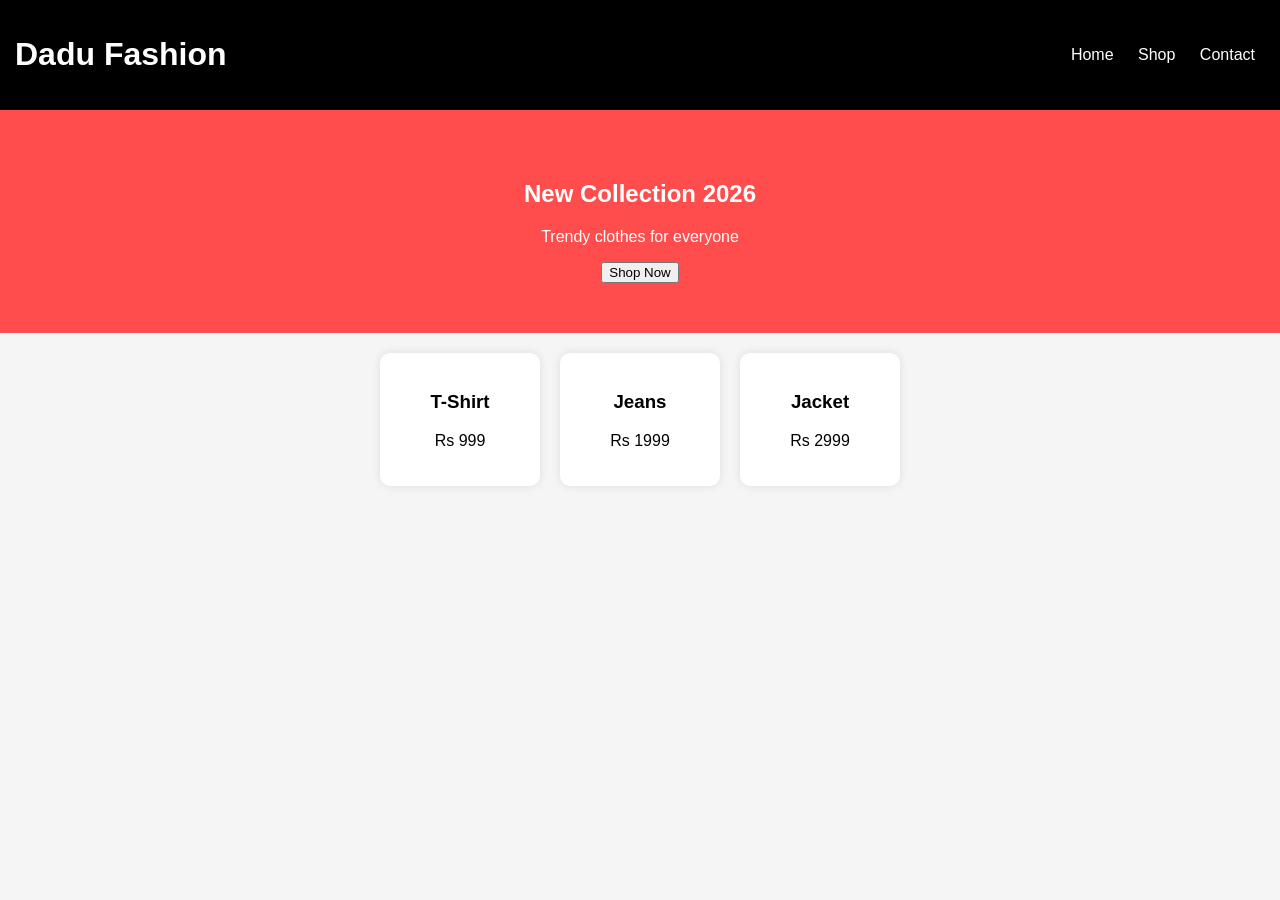
==== index.html @ 2c71d059 "Add files via upload" ====
<!DOCTYPE html>
<html lang="en">
<head>
<meta charset="UTF-8">
<meta name="viewport" content="width=device-width, initial-scale=1.0">
<title>Dadu Fashion</title>
<link rel="stylesheet" href="style.css">
</head>
<body>
<header>
  <h1>Dadu Fashion</h1>
  <nav>
    <a href="#">Home</a>
    <a href="#">Shop</a>
    <a href="#">Contact</a>
  </nav>
</header>

<section class="hero">
  <h2>New Collection 2026</h2>
  <p>Trendy clothes for everyone</p>
  <button onclick="shopNow()">Shop Now</button>
</section>

<section class="products">
  <div class="card">
    <h3>T-Shirt</h3>
    <p>Rs 999</p>
  </div>
  <div class="card">
    <h3>Jeans</h3>
    <p>Rs 1999</p>
  </div>
  <div class="card">
    <h3>Jacket</h3>
    <p>Rs 2999</p>
  </div>
</section>

<script src="script.js"></script>
</body>
</html>
---- style.css ----
body{
font-family: Arial;
margin:0;
padding:0;
background:#f5f5f5;
}

header{
background:black;
color:white;
padding:15px;
display:flex;
justify-content:space-between;
align-items:center;
}

nav a{
color:white;
margin:0 10px;
text-decoration:none;
}

.hero{
padding:50px;
text-align:center;
background:#ff4d4d;
color:white;
}

.products{
display:flex;
justify-content:center;
gap:20px;
padding:20px;
}

.card{
background:white;
padding:20px;
border-radius:10px;
width:120px;
text-align:center;
box-shadow:0 0 10px rgba(0,0,0,0.1);
}
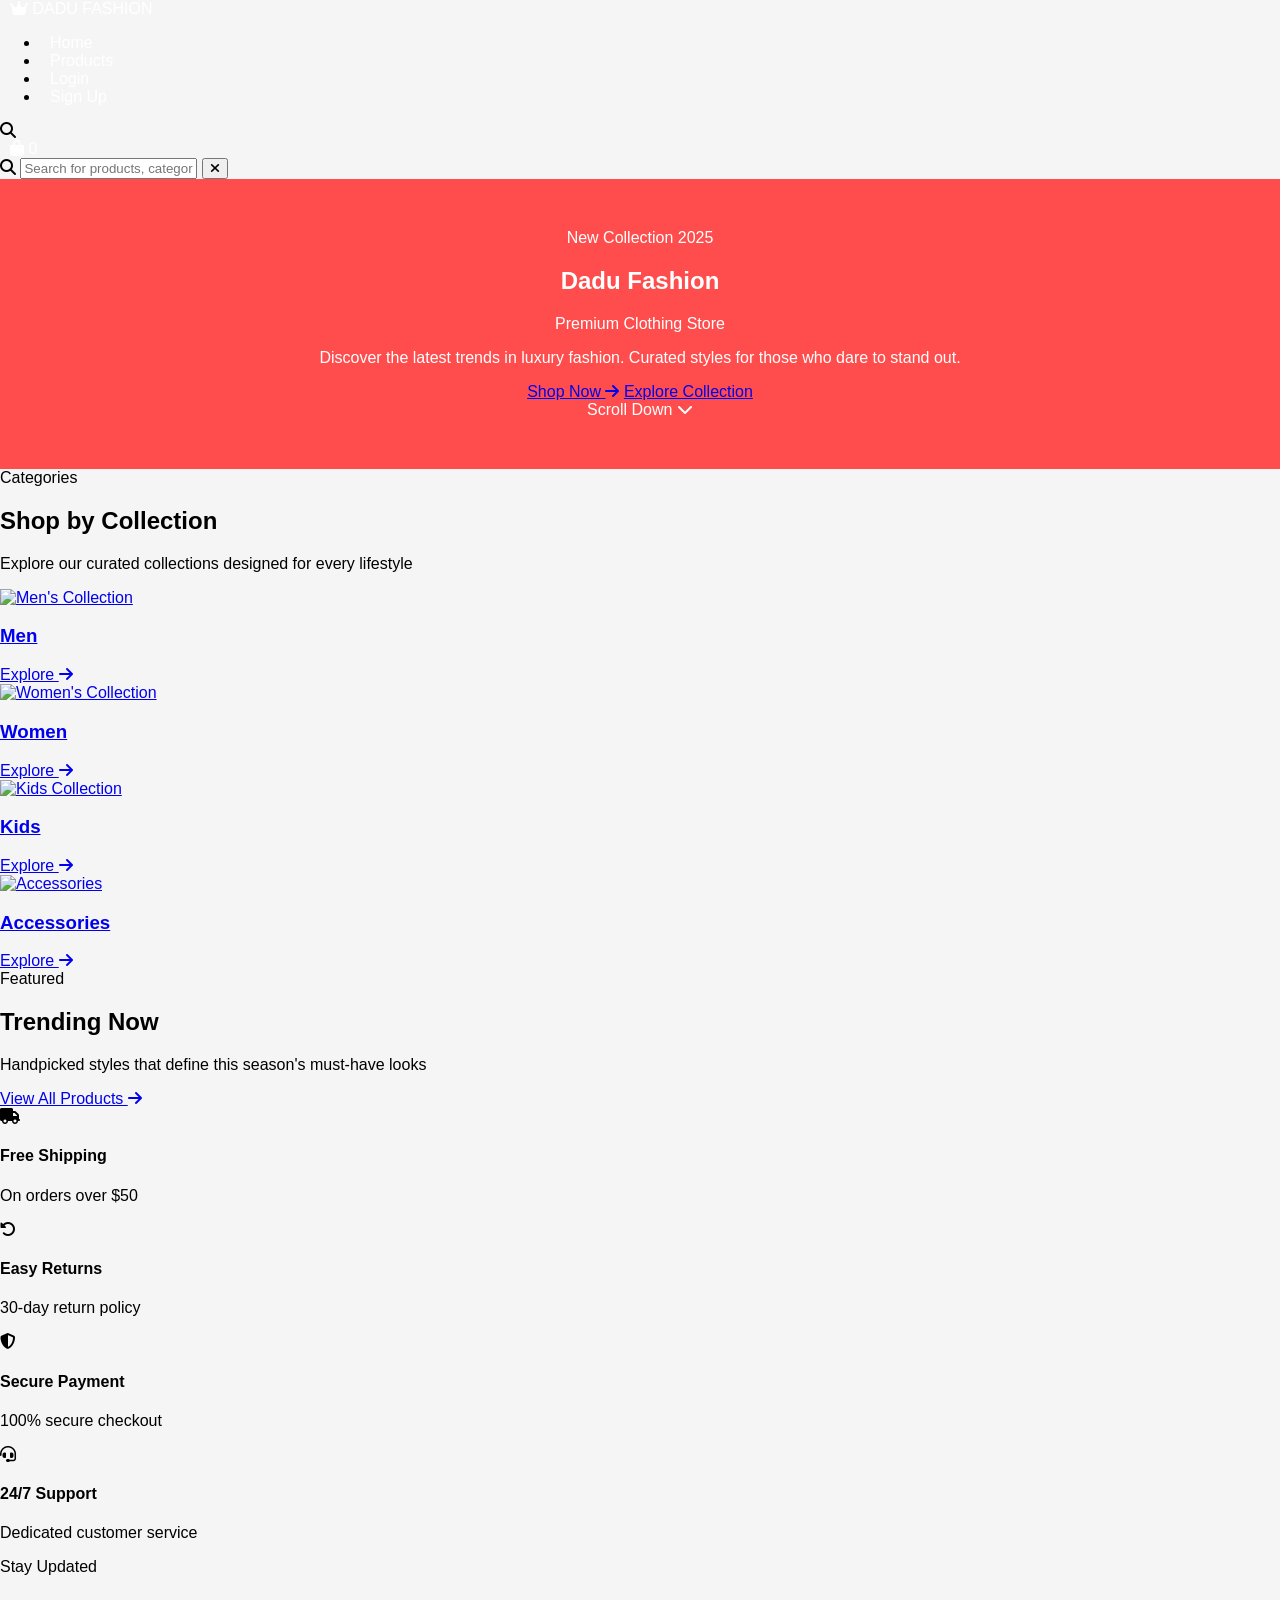
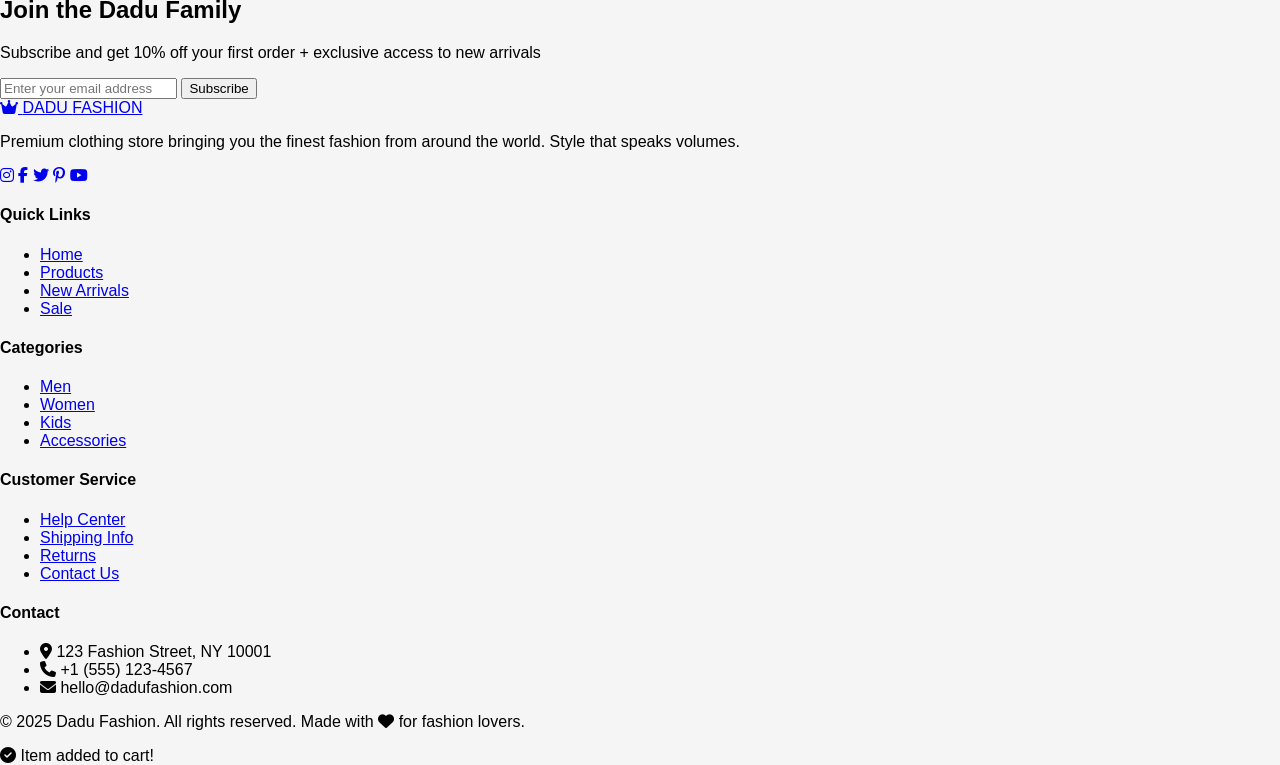
==== commit 6a45e1aa: "Revamp index.html with new layout and features Updated the index.html file to enhance the structure " ====
--- a/index.html
+++ b/index.html
@@ -1,42 +1,261 @@
 <!DOCTYPE html>
 <html lang="en">
 <head>
-<meta charset="UTF-8">
-<meta name="viewport" content="width=device-width, initial-scale=1.0">
-<title>Dadu Fashion</title>
-<link rel="stylesheet" href="style.css">
+    <meta charset="UTF-8">
+    <meta name="viewport" content="width=device-width, initial-scale=1.0">
+    <meta name="description" content="Dadu Fashion - Premium Clothing Store. Shop the latest trends in Men, Women, Kids fashion and accessories.">
+    <title>Dadu Fashion - Premium Clothing Store</title>
+    <link rel="stylesheet" href="style.css">
+    <link rel="stylesheet" href="https://cdnjs.cloudflare.com/ajax/libs/font-awesome/6.5.1/css/all.min.css">
+    <link href="https://fonts.googleapis.com/css2?family=Playfair+Display:wght@400;500;600;700&family=Inter:wght@300;400;500;600;700&display=swap" rel="stylesheet">
 </head>
 <body>
-<header>
-  <h1>Dadu Fashion</h1>
-  <nav>
-    <a href="#">Home</a>
-    <a href="#">Shop</a>
-    <a href="#">Contact</a>
-  </nav>
-</header>
-
-<section class="hero">
-  <h2>New Collection 2026</h2>
-  <p>Trendy clothes for everyone</p>
-  <button onclick="shopNow()">Shop Now</button>
-</section>
-
-<section class="products">
-  <div class="card">
-    <h3>T-Shirt</h3>
-    <p>Rs 999</p>
-  </div>
-  <div class="card">
-    <h3>Jeans</h3>
-    <p>Rs 1999</p>
-  </div>
-  <div class="card">
-    <h3>Jacket</h3>
-    <p>Rs 2999</p>
-  </div>
-</section>
-
-<script src="script.js"></script>
+    <!-- Navbar -->
+    <nav class="navbar" id="navbar">
+        <div class="nav-container">
+            <div class="nav-left">
+                <a href="index.html" class="logo">
+                    <span class="logo-icon"><i class="fas fa-crown"></i></span>
+                    <span class="logo-text">DADU <span class="logo-highlight">FASHION</span></span>
+                </a>
+            </div>
+            <div class="nav-center">
+                <ul class="nav-links" id="navLinks">
+                    <li><a href="index.html" class="active">Home</a></li>
+                    <li><a href="products.html">Products</a></li>
+                    <li><a href="login.html">Login</a></li>
+                    <li><a href="signup.html">Sign Up</a></li>
+                </ul>
+            </div>
+            <div class="nav-right">
+                <div class="search-toggle" id="searchToggle">
+                    <i class="fas fa-search"></i>
+                </div>
+                <a href="products.html" class="cart-icon" id="cartIcon">
+                    <i class="fas fa-shopping-bag"></i>
+                    <span class="cart-badge" id="cartBadge">0</span>
+                </a>
+                <div class="hamburger" id="hamburger">
+                    <span></span>
+                    <span></span>
+                    <span></span>
+                </div>
+            </div>
+        </div>
+        <!-- Search Bar -->
+        <div class="search-bar" id="searchBar">
+            <div class="search-container">
+                <i class="fas fa-search"></i>
+                <input type="text" id="searchInput" placeholder="Search for products, categories, brands...">
+                <button class="search-close" id="searchClose"><i class="fas fa-times"></i></button>
+            </div>
+        </div>
+    </nav>
+
+    <!-- Hero Section -->
+    <section class="hero" id="hero">
+        <div class="hero-overlay"></div>
+        <div class="hero-content">
+            <span class="hero-badge">New Collection 2025</span>
+            <h1 class="hero-title">Dadu Fashion</h1>
+            <p class="hero-subtitle">Premium Clothing Store</p>
+            <p class="hero-desc">Discover the latest trends in luxury fashion. Curated styles for those who dare to stand out.</p>
+            <div class="hero-buttons">
+                <a href="products.html" class="btn btn-primary">Shop Now <i class="fas fa-arrow-right"></i></a>
+                <a href="#featured" class="btn btn-outline">Explore Collection</a>
+            </div>
+        </div>
+        <div class="hero-scroll">
+            <span>Scroll Down</span>
+            <i class="fas fa-chevron-down"></i>
+        </div>
+    </section>
+
+    <!-- Categories Section -->
+    <section class="categories section-padding" id="categories">
+        <div class="container">
+            <div class="section-header">
+                <span class="section-tag">Categories</span>
+                <h2 class="section-title">Shop by Collection</h2>
+                <p class="section-desc">Explore our curated collections designed for every lifestyle</p>
+            </div>
+            <div class="categories-grid">
+                <a href="products.html?category=men" class="category-card">
+                    <div class="category-img">
+                        <img src="https://images.unsplash.com/photo-1603252109303-2751441dd157?w=600&q=80" alt="Men's Collection">
+                        <div class="category-overlay">
+                            <h3>Men</h3>
+                            <span>Explore <i class="fas fa-arrow-right"></i></span>
+                        </div>
+                    </div>
+                </a>
+                <a href="products.html?category=women" class="category-card">
+                    <div class="category-img">
+                        <img src="https://images.unsplash.com/photo-1551232864-3f0890e580d9?w=600&q=80" alt="Women's Collection">
+                        <div class="category-overlay">
+                            <h3>Women</h3>
+                            <span>Explore <i class="fas fa-arrow-right"></i></span>
+                        </div>
+                    </div>
+                </a>
+                <a href="products.html?category=kids" class="category-card">
+                    <div class="category-img">
+                        <img src="https://images.unsplash.com/photo-1622290291468-a28f7a7dc6a8?w=600&q=80" alt="Kids Collection">
+                        <div class="category-overlay">
+                            <h3>Kids</h3>
+                            <span>Explore <i class="fas fa-arrow-right"></i></span>
+                        </div>
+                    </div>
+                </a>
+                <a href="products.html?category=accessories" class="category-card">
+                    <div class="category-img">
+                        <img src="https://images.unsplash.com/photo-1606760227091-3dd870d97f1d?w=600&q=80" alt="Accessories">
+                        <div class="category-overlay">
+                            <h3>Accessories</h3>
+                            <span>Explore <i class="fas fa-arrow-right"></i></span>
+                        </div>
+                    </div>
+                </a>
+            </div>
+        </div>
+    </section>
+
+    <!-- Featured Products Section -->
+    <section class="featured section-padding" id="featured">
+        <div class="container">
+            <div class="section-header">
+                <span class="section-tag">Featured</span>
+                <h2 class="section-title">Trending Now</h2>
+                <p class="section-desc">Handpicked styles that define this season's must-have looks</p>
+            </div>
+            <div class="products-grid" id="featuredProductsGrid">
+                <!-- Dynamic JS injection -->
+            </div>
+            <div class="section-footer">
+                <a href="products.html" class="btn btn-primary-outline">View All Products <i class="fas fa-arrow-right"></i></a>
+            </div>
+        </div>
+    </section>
+
+    <!-- Features / Trust Badges -->
+    <section class="features section-padding">
+        <div class="container">
+            <div class="features-grid">
+                <div class="feature-card">
+                    <div class="feature-icon">
+                        <i class="fas fa-truck"></i>
+                    </div>
+                    <h4>Free Shipping</h4>
+                    <p>On orders over $50</p>
+                </div>
+                <div class="feature-card">
+                    <div class="feature-icon">
+                        <i class="fas fa-undo-alt"></i>
+                    </div>
+                    <h4>Easy Returns</h4>
+                    <p>30-day return policy</p>
+                </div>
+                <div class="feature-card">
+                    <div class="feature-icon">
+                        <i class="fas fa-shield-alt"></i>
+                    </div>
+                    <h4>Secure Payment</h4>
+                    <p>100% secure checkout</p>
+                </div>
+                <div class="feature-card">
+                    <div class="feature-icon">
+                        <i class="fas fa-headset"></i>
+                    </div>
+                    <h4>24/7 Support</h4>
+                    <p>Dedicated customer service</p>
+                </div>
+            </div>
+        </div>
+    </section>
+
+    <!-- Newsletter Section -->
+    <section class="newsletter section-padding">
+        <div class="container">
+            <div class="newsletter-content">
+                <span class="section-tag">Stay Updated</span>
+                <h2>Join the Dadu Family</h2>
+                <p>Subscribe and get 10% off your first order + exclusive access to new arrivals</p>
+                <form class="newsletter-form" id="newsletterForm">
+                    <input type="email" placeholder="Enter your email address" required>
+                    <button type="submit" class="btn btn-primary">Subscribe</button>
+                </form>
+            </div>
+        </div>
+    </section>
+
+    <!-- Footer -->
+    <footer class="footer">
+        <div class="container">
+            <div class="footer-grid">
+                <div class="footer-col footer-brand">
+                    <a href="index.html" class="logo">
+                        <span class="logo-icon"><i class="fas fa-crown"></i></span>
+                        <span class="logo-text">DADU <span class="logo-highlight">FASHION</span></span>
+                    </a>
+                    <p>Premium clothing store bringing you the finest fashion from around the world. Style that speaks volumes.</p>
+                    <div class="social-links">
+                        <a href="#" aria-label="Instagram"><i class="fab fa-instagram"></i></a>
+                        <a href="#" aria-label="Facebook"><i class="fab fa-facebook-f"></i></a>
+                        <a href="#" aria-label="Twitter"><i class="fab fa-twitter"></i></a>
+                        <a href="#" aria-label="Pinterest"><i class="fab fa-pinterest-p"></i></a>
+                        <a href="#" aria-label="YouTube"><i class="fab fa-youtube"></i></a>
+                    </div>
+                </div>
+                <div class="footer-col">
+                    <h4>Quick Links</h4>
+                    <ul>
+                        <li><a href="index.html">Home</a></li>
+                        <li><a href="products.html">Products</a></li>
+                        <li><a href="products.html?category=new">New Arrivals</a></li>
+                        <li><a href="products.html?category=sale">Sale</a></li>
+                    </ul>
+                </div>
+                <div class="footer-col">
+                    <h4>Categories</h4>
+                    <ul>
+                        <li><a href="products.html?category=men">Men</a></li>
+                        <li><a href="products.html?category=women">Women</a></li>
+                        <li><a href="products.html?category=kids">Kids</a></li>
+                        <li><a href="products.html?category=accessories">Accessories</a></li>
+                    </ul>
+                </div>
+                <div class="footer-col">
+                    <h4>Customer Service</h4>
+                    <ul>
+                        <li><a href="#">Help Center</a></li>
+                        <li><a href="#">Shipping Info</a></li>
+                        <li><a href="#">Returns</a></li>
+                        <li><a href="#">Contact Us</a></li>
+                    </ul>
+                </div>
+                <div class="footer-col">
+                    <h4>Contact</h4>
+                    <ul class="contact-info">
+                        <li><i class="fas fa-map-marker-alt"></i> 123 Fashion Street, NY 10001</li>
+                        <li><i class="fas fa-phone"></i> +1 (555) 123-4567</li>
+                        <li><i class="fas fa-envelope"></i> hello@dadufashion.com</li>
+                    </ul>
+                </div>
+            </div>
+            <div class="footer-bottom">
+                <p>&copy; 2025 Dadu Fashion. All rights reserved. Made with <i class="fas fa-heart"></i> for fashion lovers.</p>
+            </div>
+        </div>
+    </footer>
+
+    <!-- Toast Notification -->
+    <div class="toast" id="toast">
+        <div class="toast-content">
+            <i class="fas fa-check-circle"></i>
+            <span id="toastMessage">Item added to cart!</span>
+        </div>
+    </div>
+
+    <script src="script.js"></script>
 </body>
-</html>
+                  </html>
